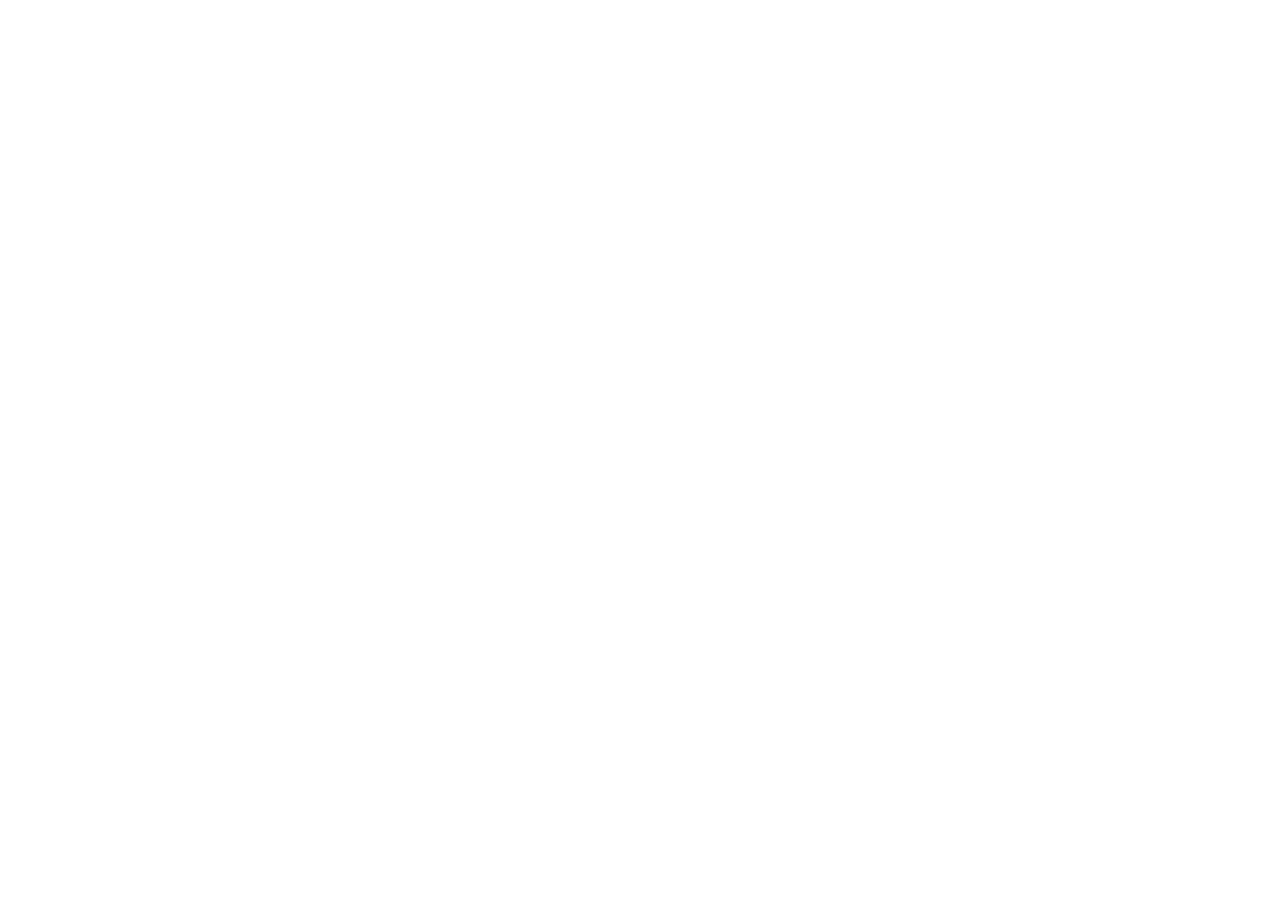
==== 02-pricing-chart/index.html @ 14bb2f0b "removing solution" ====
<!DOCTYPE html>
<html lang="en">
<head>
  <meta charset="UTF-8">
  <meta name="viewport" content="width=device-width, initial-scale=1.0">
  <meta http-equiv="X-UA-Compatible" content="ie=edge">
  <title>Pricing Chart</title>
  <link href="https://fonts.googleapis.com/css?family=Lato:400,700,900" rel="stylesheet">
  <link rel="stylesheet" href="style.css">
</head>
<body>
</body>
</html>
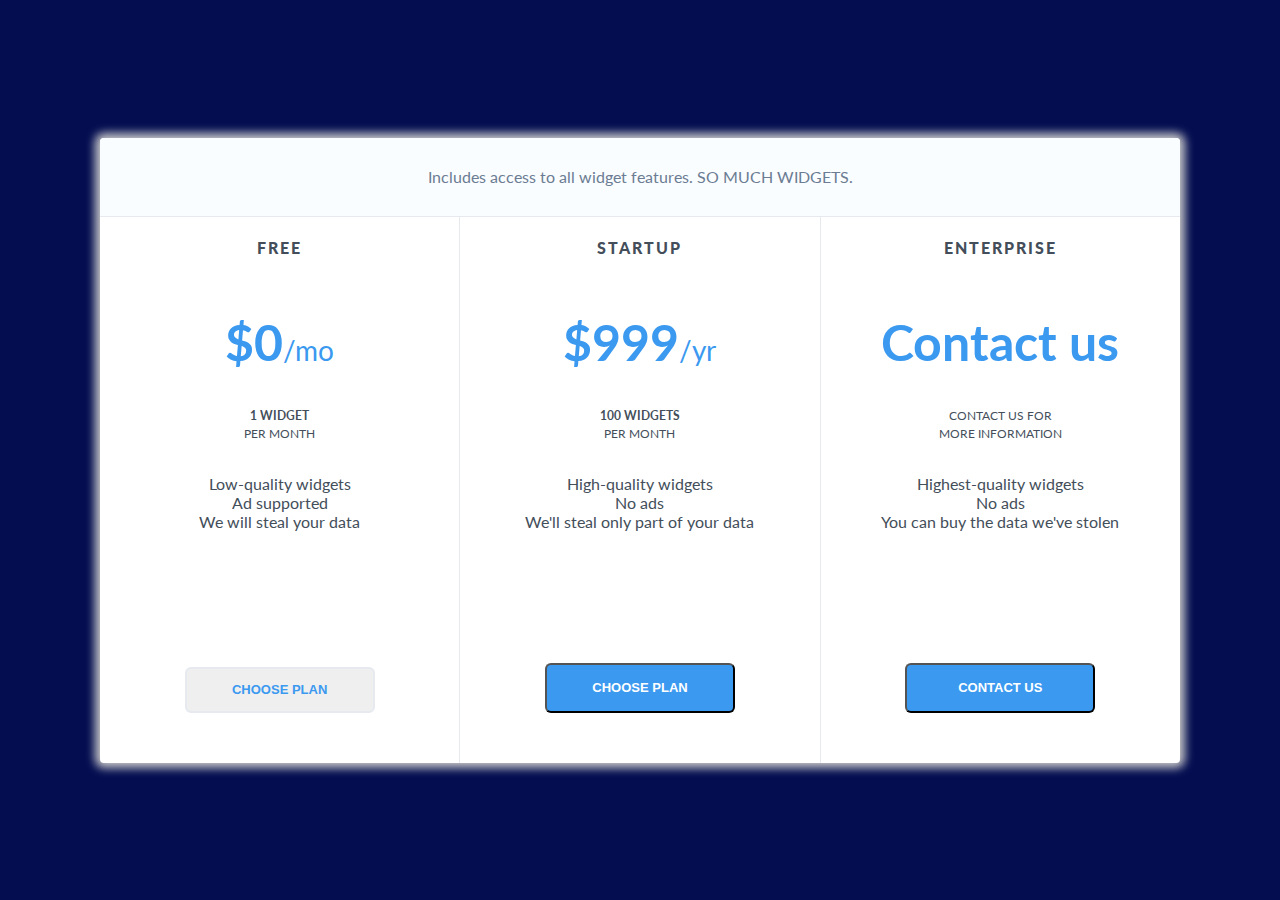
==== commit 729fa8d1: "adding 02 solution" ====
--- a/02-pricing-chart/index.html
+++ b/02-pricing-chart/index.html
@@ -9,5 +9,65 @@
   <link rel="stylesheet" href="style.css">
 </head>
 <body>
+  <div class="chart-container">
+    <div class="chart-header">
+      Includes access to all widget features. SO MUCH WIDGETS.
+    </div>
+    <div class="chart-body">
+      <div class="tile">
+        <h4>Free</h4>
+        <h1 class="price">$0<small>/mo</small></h1>
+        <div class="tile-main">
+          <div class="summary">
+            <p><b>1 widget</b></p>
+            <p>per month</p>
+          </div>
+          <ul class="features">
+            <li>Low-quality widgets</li>
+            <li>Ad supported</li>
+            <li>We will steal your data</li>
+          </ul>
+          <div class="hover-message">
+            Try out the best widgets in the universe
+          </div>
+        </div>
+        <button class="btn-outline">Choose Plan</button>
+      </div>
+      <div class="tile">
+        <h4>Startup</h4>
+        <h1 class="price">$999<small>/yr</small></h1>
+        <div class="summary">
+          <p><b>100 widgets</b></p>
+          <p>per month</p>
+        </div>
+        <ul class="features">
+          <li>High-quality widgets</li>
+          <li>No ads</li>
+          <li>We'll steal only part of your data</li>
+        </ul>
+        <div class="hover-message">
+          Try out the best widgets in the universe but also give us your money
+        </div>
+        <button class="btn-default">Choose Plan</button>
+      </div>
+      <div class="tile">
+        <h4>Enterprise</h4>
+        <h1 class="price">Contact us</h1>
+        <div class="summary">
+          <p>Contact us for</p>
+          <p>more information</p>
+        </div>
+        <ul class="features">
+          <li>Highest-quality widgets</li>
+          <li>No ads</li>
+          <li>You can buy the data we've stolen</li>
+        </ul>
+        <div class="hover-message">
+          ALL YOUR MONEY ARE BELONG TO US
+        </div>
+        <button class="btn-default">Contact Us</button>
+      </div>
+    </div>
+  </div>
 </body>
 </html>--- a/02-pricing-chart/style.css
+++ b/02-pricing-chart/style.css
@@ -0,0 +1,140 @@
+body {
+  margin: 0;
+  background-color: #030d50;
+  display: flex;
+  justify-content: center;
+  align-items: center;
+  height: 100vh;
+  font-family: Lato, Helvetica, sans-serif;
+}
+
+body:hover {
+  cursor: default;
+}
+
+.chart-container {
+  width: 1080px;
+  background-color: #fff;
+  border-radius: 4px;
+  box-shadow: 0 0 10px 5px rgb(200, 200, 200);
+}
+
+.chart-header {
+  border-radius: 4px 4px 0 0;
+  background-color: #fafdff;
+  font-size: 16px;
+  line-height: 28px;
+  padding: 25px 0;
+  color: #6b7c93;
+  text-align: center;
+}
+
+.chart-body {
+  border-top: 1px solid #e6eaef;
+  display: flex;
+  height: 546px;
+}
+
+.tile {
+  border-right: 1px solid #e6eaef;
+  flex: 1;
+  box-sizing: border-box;
+  height: 100%;
+  color: #434e5a;
+  text-align: center;
+  display: flex;
+  flex-direction: column;
+  justify-content: flex-start;
+}
+
+.tile:last-child {
+  border: none;
+}
+
+.tile h4 {
+  text-transform: uppercase;
+  font-weight: 900;
+  letter-spacing: 2px;
+}
+
+.tile-main {
+  display: flex;
+  flex: 1;
+  flex-direction: column;
+}
+
+h1.price {
+  color: #3b99f0;
+  font-size: 50px;
+  font-weight: 700;
+}
+
+h1.price small {
+  font-size: 28px;
+  font-weight: 400;
+}
+
+.summary p {
+  text-transform: uppercase;
+  font-size: 12px;
+  margin: 3px;
+}
+
+ul.features {
+  list-style: none;
+  padding: 0;
+  margin-top: 30px;
+}
+
+button {
+  margin: auto auto 50px;
+  border-radius: 6px;
+  display: block;
+  font-size: 13px;
+  font-weight: 700;
+  text-transform: uppercase;
+  line-height: 44px;
+  outline: none;
+  width: 190px;
+}
+
+button:hover {
+  cursor: pointer;
+}
+
+.btn-default {
+  background-color: #3b99f0;
+  color: #fff;
+}
+
+.btn-default:hover {
+  opacity: 0.8;
+}
+
+.btn-outline {
+  border: 2px solid #e6eaef;
+  color: #3b99f0;
+  line-height: 40px;
+}
+
+.btn-outline:hover {
+  border-color: #3b99f0;
+}
+
+.hover-message {
+  opacity: 0;
+  margin-top: 50px;
+  color: #3b99f0;
+  font-weight: 700;
+}
+
+.tile:hover .summary,
+.tile:hover .features {
+  display: none;
+}
+
+.tile:hover .hover-message {
+  opacity: 1;
+  margin-top: 80px;
+  transition: all 0.5s;
+}
